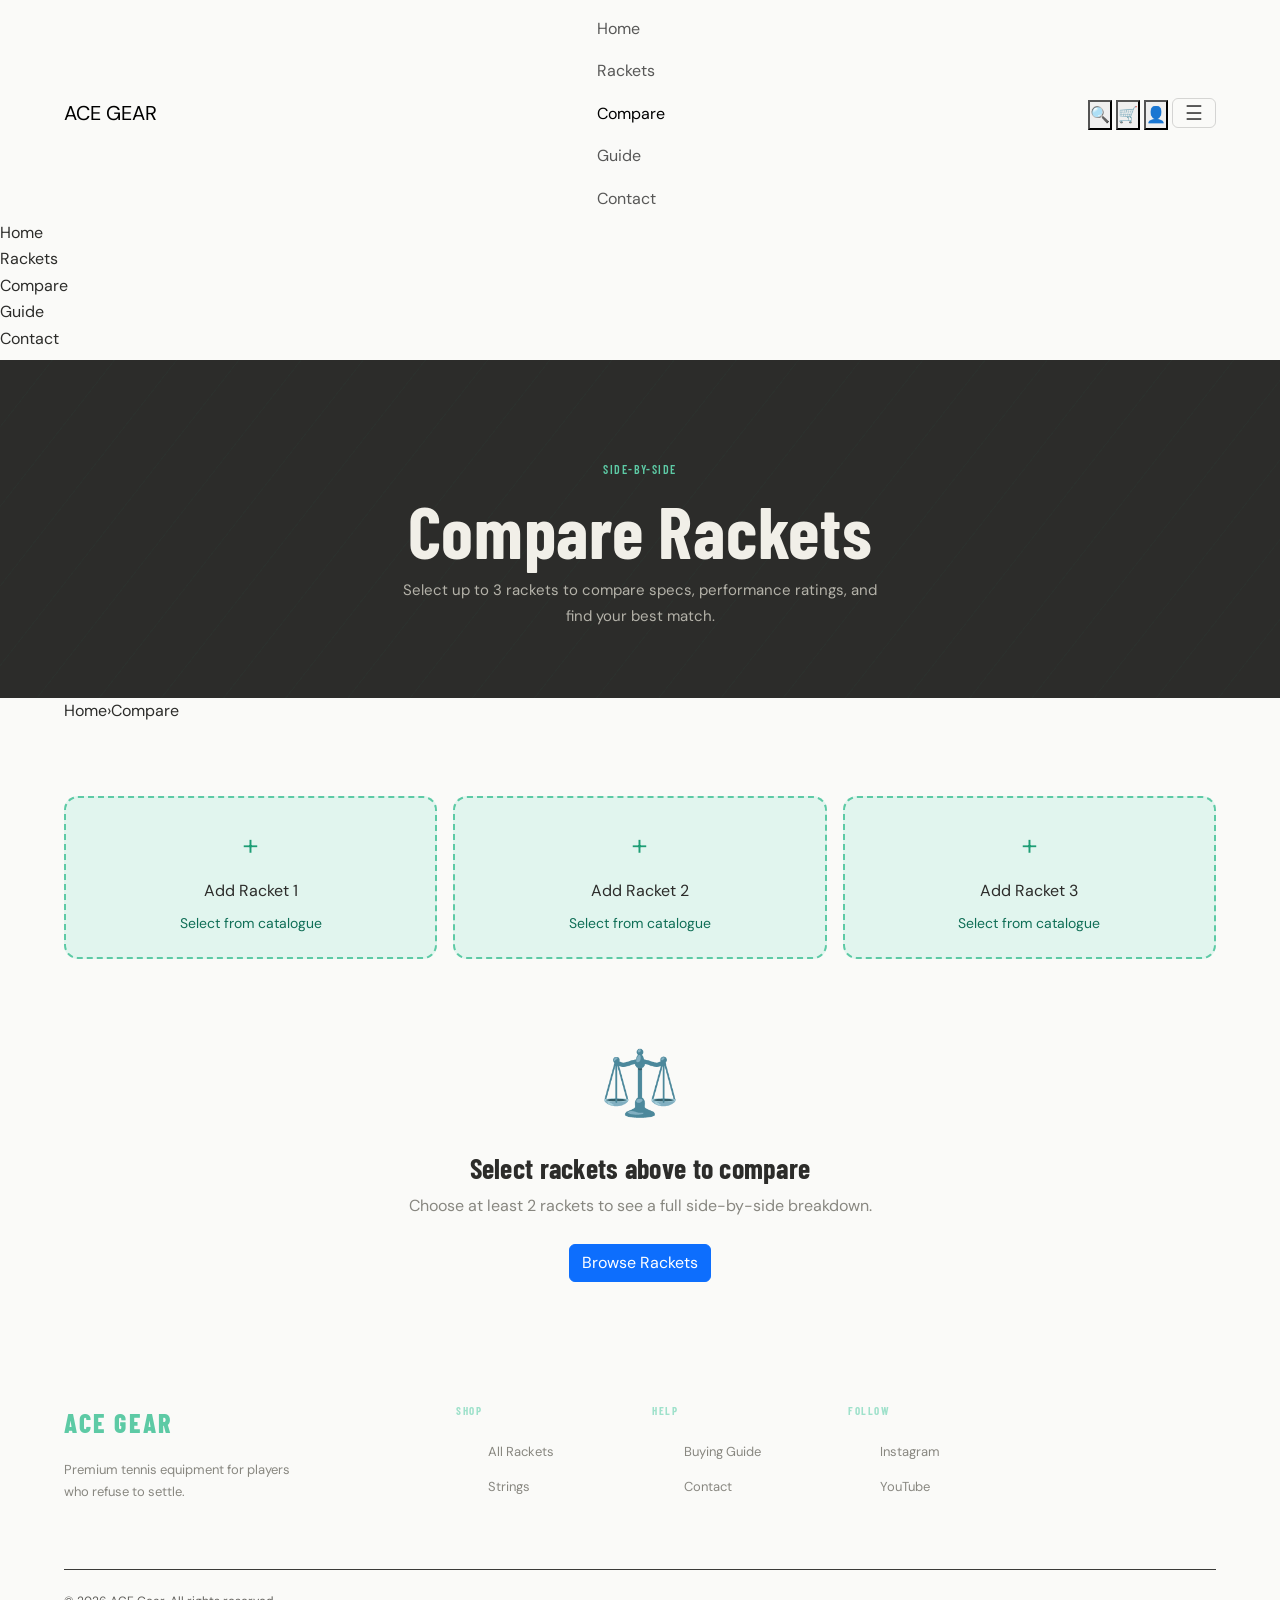
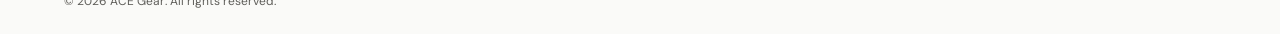
==== compare.html @ 479a513f "Update compare.html" ====
<!DOCTYPE html>
<html lang="en">
<head>
  <meta charset="UTF-8">
  <meta name="viewport" content="width=device-width, initial-scale=1.0">
  <title>Compare Rackets — ACE Gear</title>
  <link rel="stylesheet" href="https://cdn.jsdelivr.net/npm/bootstrap@5.3.3/dist/css/bootstrap.min.css">
  <link rel="stylesheet" href="style.css">
</head>
<body>
  <nav class="navbar">
    <div class="container">
      <a class="navbar-brand" href="index.html">ACE<span> GEAR</span></a>
      <div class="navbar-nav">
        <a class="nav-link" href="index.html">Home</a>
        <a class="nav-link" href="rackets.html">Rackets</a>
        <a class="nav-link active" href="compare.html">Compare</a>
        <a class="nav-link" href="guide.html">Guide</a>
        <a class="nav-link" href="contact.html">Contact</a>
      </div>
      <div class="navbar-actions">
        <button class="nav-icon-btn">&#128269;</button>
        <button class="nav-icon-btn cart-badge">&#128722;</button>
        <button class="nav-icon-btn">&#128100;</button>
        <button class="navbar-toggler">&#9776;</button>
      </div>
    </div>
    <div class="navbar-collapse">
      <a class="nav-link" href="index.html">Home</a>
      <a class="nav-link" href="rackets.html">Rackets</a>
      <a class="nav-link active" href="compare.html">Compare</a>
      <a class="nav-link" href="guide.html">Guide</a>
      <a class="nav-link" href="contact.html">Contact</a>
    </div>
  </nav>

  <section class="page-hero">
    <div class="container text-center">
      <div class="eyebrow" style="color:var(--teal-light);font-family:var(--font-display);font-size:12px;font-weight:600;letter-spacing:0.12em;text-transform:uppercase;margin-bottom:10px;">Side-by-side</div>
      <h1>Compare Rackets</h1>
      <p style="color:var(--silver);margin-top:8px;max-width:500px;margin-left:auto;margin-right:auto;">Select up to 3 rackets to compare specs, performance ratings, and find your best match.</p>
    </div>
  </section>

  <div class="breadcrumb-bar">
    <div class="container"><a href="index.html">Home</a><span>›</span><span style="color:var(--charcoal);">Compare</span></div>
  </div>

  <section class="section-pad">
    <div class="container">

      <!-- SELECT SLOTS -->
      <div class="row g-3 mb-4">
        <div class="col-md-4">
          <div class="compare-slot" id="slot0" onclick="openModal(0)">
            <div class="compare-slot-plus">+</div>
            <div class="compare-slot-text">Add Racket 1</div>
            <small style="color:var(--teal-dark);">Select from catalogue</small>
          </div>
        </div>
        <div class="col-md-4">
          <div class="compare-slot" id="slot1" onclick="openModal(1)">
            <div class="compare-slot-plus">+</div>
            <div class="compare-slot-text">Add Racket 2</div>
            <small style="color:var(--teal-dark);">Select from catalogue</small>
          </div>
        </div>
        <div class="col-md-4">
          <div class="compare-slot" id="slot2" onclick="openModal(2)">
            <div class="compare-slot-plus">+</div>
            <div class="compare-slot-text">Add Racket 3</div>
            <small style="color:var(--teal-dark);">Select from catalogue</small>
          </div>
        </div>
      </div>

      <!-- COMPARE TABLE -->
      <div id="compareSection" style="display:none;">
        <h4 style="font-family:var(--font-display);font-size:20px;color:var(--charcoal);margin-bottom:16px;">Specification Breakdown</h4>
        <div class="table-responsive mb-4">
          <table class="compare-table">
            <thead>
              <tr>
                <th style="text-align:left;width:160px;">Attribute</th>
                <th id="th0">—</th>
                <th id="th1">—</th>
                <th id="th2">—</th>
              </tr>
            </thead>
            <tbody id="compareBody"></tbody>
          </table>
        </div>

        <!-- RECOMMENDATION -->
        <div class="recommend-card" id="recommendCard" style="display:none;">
          <div class="recommend-icon">&#11088;</div>
          <div style="flex:1;">
            <div class="recommend-label">Best match for you</div>
            <div class="recommend-name" id="recName">Elite 500 Series</div>
            <div class="recommend-desc" id="recDesc">Best overall balance of power, control and value based on your selection.</div>
          </div>
          <a href="rackets.html" class="btn btn-primary">Buy Now &#8594;</a>
        </div>
      </div>

      <!-- EMPTY STATE -->
      <div id="emptyState" class="text-center py-5">
        <div style="font-size:64px;margin-bottom:16px;">⚖️</div>
        <h3 style="font-family:var(--font-display);color:var(--charcoal);margin-bottom:8px;">Select rackets above to compare</h3>
        <p style="color:var(--muted);margin-bottom:24px;">Choose at least 2 rackets to see a full side-by-side breakdown.</p>
        <a href="rackets.html" class="btn btn-primary">Browse Rackets</a>
      </div>

    </div>
  </section>

  <!-- MODAL -->
  <div id="compareModal" style="display:none;position:fixed;inset:0;background:rgba(0,0,0,0.6);z-index:2000;align-items:center;justify-content:center;">
    <div style="background:var(--white);border-radius:var(--radius-lg);padding:28px;max-width:480px;width:90%;max-height:80vh;overflow-y:auto;">
      <div class="d-flex align-items-center justify-content-between mb-3">
        <h5 style="font-family:var(--font-display);font-size:18px;color:var(--charcoal);margin:0;">Select a Racket</h5>
        <button id="compareModalClose" style="background:none;border:none;font-size:20px;color:var(--muted);cursor:pointer;">✕</button>
      </div>
      <input type="text" id="compareSearch" class="form-control mb-3" placeholder="Search rackets…" style="border:1px solid var(--light);padding:8px 12px;border-radius:var(--radius-sm);width:100%;font-size:13px;">
      <div class="list-group" id="compareList"></div>
    </div>
  </div>

  <footer class="footer">
    <div class="container">
      <div class="row g-4">
        <div class="col-lg-4 col-md-6"><div class="footer-brand">ACE GEAR</div><p class="footer-desc">Premium tennis equipment for players who refuse to settle.</p></div>
        <div class="col-lg-2 col-md-3 col-6"><div class="footer-heading">Shop</div><ul class="footer-links"><li><a href="rackets.html">All Rackets</a></li><li><a href="#">Strings</a></li></ul></div>
        <div class="col-lg-2 col-md-3 col-6"><div class="footer-heading">Help</div><ul class="footer-links"><li><a href="guide.html">Buying Guide</a></li><li><a href="contact.html">Contact</a></li></ul></div>
        <div class="col-lg-2 col-md-3 col-6"><div class="footer-heading">Follow</div><ul class="footer-links"><li><a href="#">Instagram</a></li><li><a href="#">YouTube</a></li></ul></div>
      </div>
      <div class="footer-bottom"><span>© 2026 ACE Gear. All rights reserved.</span></div>
    </div>
  </footer>

  <script src="https://cdn.jsdelivr.net/npm/bootstrap@5.3.3/dist/js/bootstrap.bundle.min.js"></script>
  <script src="js/main.js"></script>
  <script>
    const RACKETS = [
      { name:'Elite 500 Series', price:'P2290.99', emoji:'🎾', specs:{ Weight:'285g', Pattern:'18×20', 'Head Size':'98 sq in', Material:'HM Graphite', Balance:'Head-light', 'Power (1-10)':'7/10', 'Control (1-10)':'9/10', Price:'P2290.99' }},
      { name:'Pro X Blade', price:'P1490.99', emoji:'🎾', specs:{ Weight:'300g', Pattern:'16×19', 'Head Size':'100 sq in', Material:'Graphite', Balance:'Even', 'Power (1-10)':'8.5/10', 'Control (1-10)':'7.5/10', Price:'P1490.99' }},
      { name:'Speed Blade Pro', price:'P1890.00', emoji:'🎾', specs:{ Weight:'295g', Pattern:'16×19', 'Head Size':'102 sq in', Material:'HM Graphite', Balance:'Even', 'Power (1-10)':'8/10', 'Control (1-10)':'8/10', Price:'P1890.00' }},
      { name:'Ace Club Junior', price:'P890.99', emoji:'🎾', specs:{ Weight:'255g', Pattern:'16×18', 'Head Size':'105 sq in', Material:'Graphite', Balance:'Head-heavy', 'Power (1-10)':'7.5/10', 'Control (1-10)':'6/10', Price:'P890.99' }},
      { name:'Ace Starter', price:'P690.99', emoji:'🎾', specs:{ Weight:'260g', Pattern:'16×18', 'Head Size':'108 sq in', Material:'Graphite', Balance:'Head-heavy', 'Power (1-10)':'6.5/10', 'Control (1-10)':'5.5/10', Price:'P690.99' }},
      { name:'Control Master', price:'P1750.00', emoji:'🎾', specs:{ Weight:'290g', Pattern:'18×19', 'Head Size':'100 sq in', Material:'Graphite', Balance:'Head-light', 'Power (1-10)':'7/10', 'Control (1-10)':'8.5/10', Price:'P1750.00' }},
    ];
    let selected = [null, null, null];
    let activeSlot = null;

    function openModal(i) { activeSlot = i; buildList(''); document.getElementById('compareModal').style.display='flex'; }
    document.getElementById('compareModalClose').onclick = () => document.getElementById('compareModal').style.display='none';
    document.getElementById('compareModal').onclick = e => { if(e.target===document.getElementById('compareModal')) document.getElementById('compareModal').style.display='none'; };
    document.getElementById('compareSearch').oninput = e => buildList(e.target.value);

    function buildList(q) {
      const list = document.getElementById('compareList');
      list.innerHTML = '';
      RACKETS.filter(r=>r.name.toLowerCase().includes(q.toLowerCase())).forEach(r => {
        const btn = document.createElement('button');
        btn.className = 'list-group-item list-group-item-action d-flex align-items-center gap-3';
        btn.style.cssText='font-size:13px;padding:10px 14px;border:none;border-bottom:1px solid var(--light);';
        btn.innerHTML=`<span style="font-size:20px;">${r.emoji}</span><span style="flex:1;">${r.name}</span><span style="color:var(--teal);font-weight:500;">${r.price}</span>`;
        btn.onclick = () => { selected[activeSlot]=r; renderSlots(); renderTable(); document.getElementById('compareModal').style.display='none'; };
        list.appendChild(btn);
      });
    }

    function renderSlots() {
      [0,1,2].forEach(i => {
        const slot = document.getElementById('slot'+i);
        const r = selected[i];
        if(r) {
          slot.style.cssText='border:2px solid var(--teal);background:var(--white);border-radius:var(--radius-lg);padding:16px;cursor:default;display:flex;';
          slot.innerHTML=`<div class="d-flex align-items-center gap-3 w-100"><span style="font-size:28px;">${r.emoji}</span><div style="flex:1;"><div style="font-size:13px;font-weight:500;color:var(--charcoal);">${r.name}</div><div style="font-size:15px;color:var(--teal);font-weight:500;">${r.price}</div></div><button onclick="clearSlot(${i},event)" style="background:none;border:1px solid var(--red);color:var(--red);padding:3px 10px;border-radius:4px;font-size:11px;cursor:pointer;">Remove</button></div>`;
          slot.onclick = null;
        } else {
          slot.className='compare-slot';
          slot.style.cssText='';
          slot.innerHTML=`<div class="compare-slot-plus">+</div><div class="compare-slot-text">Add Racket ${i+1}</div><small style="color:var(--teal-dark);">Select from catalogue</small>`;
          slot.onclick = () => openModal(i);
        }
      });
    }

    function clearSlot(i, e) {
      e.stopPropagation(); selected[i]=null; renderSlots(); renderTable();
    }

    function renderTable() {
      const filled = selected.filter(Boolean);
      const section = document.getElementById('compareSection');
      const empty = document.getElementById('emptyState');
      const rec = document.getElementById('recommendCard');
      if(filled.length < 2) { section.style.display='none'; empty.style.display='block'; return; }
      section.style.display='block'; empty.style.display='none';
      const attrs = ['Weight','Pattern','Head Size','Material','Balance','Power (1-10)','Control (1-10)','Price'];
      [0,1,2].forEach(i => {
        document.getElementById('th'+i).textContent = selected[i]?selected[i].name:'—';
      });
      const tbody = document.getElementById('compareBody');
      tbody.innerHTML='';
      attrs.forEach(attr => {
        const tr = document.createElement('tr');
        let cells=`<td>${attr}</td>`;
        selected.forEach(r => { cells+=`<td>${r?r.specs[attr]:'—'}</td>`; });
        tr.innerHTML=cells; tbody.appendChild(tr);
      });
      rec.style.display='flex';
      document.getElementById('recName').textContent = filled[0].name;
    }
  </script>
</body>
</html>
---- style.css ----
/* ============================================================
   ACE GEAR TENNIS — Main Stylesheet
   HTML5 + Bootstrap 5.3 + Custom CSS3
   Fonts: Barlow Condensed (display) + DM Sans (body)
   ============================================================ */
@import url('https://fonts.googleapis.com/css2?family=Barlow+Condensed:wght@400;500;600;700;800&family=DM+Sans:ital,wght@0,300;0,400;0,500;1,400&display=swap');

:root {
  --black:#0F0F0E;--charcoal:#2C2C2A;--charcoal-2:#3A3A38;--charcoal-3:#444441;
  --mid:#5F5E5A;--muted:#888780;--silver:#B4B2A9;--light:#D3D1C7;--cream:#F1EFE8;--white:#FAFAF8;
  --teal:#1D9E75;--teal-dark:#0F6E56;--teal-xdark:#085041;--teal-light:#5DCAA5;
  --teal-pale:#9FE1CB;--teal-bg:#E1F5EE;
  --amber:#EF9F27;--red:#E24B4A;
  --font-display:'Barlow Condensed',sans-serif;--font-body:'DM Sans',sans-serif;
  --radius-sm:5px;--radius-md:10px;--radius-lg:14px;
  --shadow-sm:0 2px 8px rgba(0,0,0,.09);--shadow-md:0 6px 20px rgba(0,0,0,.11);--shadow-lg:0 12px 40px rgba(0,0,0,.15);
  --transition:.22s ease;
}
*,*::before,*::after{box-sizing:border-box;margin:0;padding:0}
html{scroll-behavior:smooth}
body{font-family:var(--font-body);background:var(--white);color:var(--charcoal);line-height:1.65;-webkit-font-smoothing:antialiased}
a{text-decoration:none;color:inherit;transition:var(--transition)}
ul{list-style:none}
img{max-width:100%;display:block;height:auto}
button,input,select,textarea{font-family:var(--font-body)}
button{cursor:pointer}
::selection{background:var(--teal);color:var(--white)}
h1,h2,h3,h4,h5,h6{font-family:var(--font-display);font-weight:700;line-height:1.12;letter-spacing:.01em;color:var(--charcoal)}
h1{font-size:clamp(40px,6vw,72px)}h2{font-size:clamp(28px,4vw,42px)}h3{font-size:clamp(20px,2.5vw,28px)}h4{font-size:20px}
p{line-height:1.72}
.container{max-width:1200px;margin:0 auto;padding:0 24px}
.container-sm{max-width:900px;margin:0 auto;padding:0 24px}
.section-pad{padding:72px 0}.section-sm{padding:44px 0}
.eyebrow{font-family:var(--font-display);font-size:11px;font-weight:700;letter-spacing:.14em;text-transform:uppercase;color:var(--teal);display:block;margin-bottom:10px}

/* Buttons */
.btn-ace{display:inline-flex;align-items:center;justify-content:center;gap:7px;font-family:var(--font-display);font-weight:700;font-size:13px;letter-spacing:.06em;text-transform:uppercase;padding:11px 24px;border-radius:var(--radius-sm);border:2px solid transparent;cursor:pointer;transition:var(--transition);white-space:nowrap}
.btn-primary-ace{background:var(--teal);color:var(--white);border-color:var(--teal)}
.btn-primary-ace:hover{background:var(--teal-dark);border-color:var(--teal-dark);color:var(--white);transform:translateY(-2px);box-shadow:var(--shadow-md)}
.btn-outline-ace{background:transparent;color:var(--teal);border-color:var(--teal)}
.btn-outline-ace:hover{background:var(--teal);color:var(--white)}
.btn-dark-ace{background:var(--charcoal);color:var(--cream);border-color:var(--charcoal)}
.btn-dark-ace:hover{background:var(--black);color:var(--cream);transform:translateY(-1px)}
.btn-ghost-ace{background:transparent;color:var(--cream);border-color:rgba(255,255,255,.3)}
.btn-ghost-ace:hover{background:rgba(255,255,255,.1);color:var(--cream)}
.btn-red-ace{background:transparent;color:var(--red);border-color:var(--red)}
.btn-red-ace:hover{background:var(--red);color:var(--white)}
.btn-sm-ace{padding:7px 15px;font-size:11px}.btn-lg-ace{padding:14px 32px;font-size:15px}.btn-block{width:100%}

/* Badges */
.badge-ace{display:inline-block;font-family:var(--font-display);font-size:10px;font-weight:700;letter-spacing:.06em;text-transform:uppercase;padding:3px 10px;border-radius:20px}
.badge-teal{background:var(--teal-bg);color:var(--teal-xdark)}.badge-dark{background:var(--charcoal);color:var(--teal-pale)}
.badge-amber{background:#FAEEDA;color:#633806}.badge-blue{background:#E6F1FB;color:#0C447C}.badge-red{background:#FCEBEB;color:#791F1F}

.stars{color:var(--amber);font-size:13px;letter-spacing:1.5px}
.spec-pill{display:inline-block;background:var(--teal-bg);color:var(--teal-xdark);font-size:10px;font-weight:600;padding:3px 9px;border-radius:20px;margin:2px 1px;font-family:var(--font-display);letter-spacing:.04em}
.sec-head{margin-bottom:48px}.sec-head h2{margin-bottom:12px}.sec-head p{color:var(--muted);font-size:15px;max-width:520px}
.sec-head.center{text-align:center}.sec-head.center p{margin:0 auto}

/* Navbar */
.ace-navbar{position:fixed;top:0;left:0;right:0;z-index:1050;background:var(--charcoal);height:70px;display:flex;align-items:center;box-shadow:0 2px 20px rgba(0,0,0,.3);transition:background .35s ease,box-shadow .35s ease}
.ace-navbar.scrolled{background:rgba(26,26,24,.96);backdrop-filter:blur(14px);-webkit-backdrop-filter:blur(14px);box-shadow:0 2px 30px rgba(0,0,0,.4)}
.ace-navbar .container{display:flex;align-items:center;width:100%;gap:0}
.nav-brand{font-family:var(--font-display);font-size:24px;font-weight:800;color:var(--teal-light);letter-spacing:.12em;flex-shrink:0;margin-right:36px}
.nav-brand span{color:var(--cream)}
.nav-main{display:flex;align-items:center;gap:2px;flex:1}
.nav-item-link{font-family:var(--font-display);font-size:12px;font-weight:600;letter-spacing:.08em;text-transform:uppercase;color:var(--silver);padding:9px 14px;border-radius:var(--radius-sm);transition:var(--transition);position:relative}
.nav-item-link:hover{color:var(--teal-light)}
.nav-item-link.active{color:var(--teal-light)}
.nav-item-link.active::after{content:'';position:absolute;bottom:-2px;left:14px;right:14px;height:2px;background:var(--teal);border-radius:2px}
.nav-actions{display:flex;align-items:center;gap:8px;margin-left:auto}
.nav-icon{width:38px;height:38px;border-radius:50%;border:1px solid var(--charcoal-3);background:transparent;color:var(--silver);display:flex;align-items:center;justify-content:center;font-size:17px;transition:var(--transition);position:relative}
.nav-icon:hover{border-color:var(--teal);color:var(--teal-light);background:rgba(29,158,117,.1)}
.nav-icon .cart-dot{position:absolute;top:-3px;right:-3px;background:var(--teal);color:var(--white);font-size:9px;font-weight:700;width:17px;height:17px;border-radius:50%;display:flex;align-items:center;justify-content:center;font-family:var(--font-display)}
.nav-toggler{display:none;background:none;border:1px solid var(--charcoal-3);color:var(--silver);padding:7px 11px;border-radius:var(--radius-sm);font-size:18px;line-height:1}
.nav-mobile{display:none;position:fixed;top:70px;left:0;right:0;background:rgba(26,26,24,.98);backdrop-filter:blur(16px);padding:16px 20px;z-index:1049;flex-direction:column;gap:4px;border-top:1px solid var(--charcoal-2)}
.nav-mobile.open{display:flex}
.nav-mobile .nav-item-link{font-size:14px;padding:11px 10px}

/* Hero */
.hero-section{background:var(--charcoal);min-height:580px;padding:110px 0 68px;position:relative;overflow:hidden;display:flex;align-items:center}
.hero-section::before{content:'';position:absolute;inset:0;z-index:0;background:repeating-linear-gradient(-52deg,transparent 0,transparent 48px,rgba(29,158,117,.035) 48px,rgba(29,158,117,.035) 49px)}
.hero-section::after{content:'';position:absolute;right:0;top:0;bottom:0;width:44%;z-index:0;background:linear-gradient(140deg,var(--teal) 0%,var(--teal-xdark) 100%);clip-path:polygon(14% 0,100% 0,100% 100%,0 100%);opacity:.12}
.hero-content{position:relative;z-index:1}
.hero-eyebrow{font-family:var(--font-display);font-size:12px;font-weight:700;letter-spacing:.16em;text-transform:uppercase;color:var(--teal-light);margin-bottom:16px;display:flex;align-items:center;gap:10px}
.hero-eyebrow::before{content:'';width:28px;height:2px;background:var(--teal);flex-shrink:0}
.hero-section h1{color:var(--cream);margin-bottom:18px}
.hero-section h1 em{color:var(--teal-light);font-style:normal}
.hero-sub{font-size:16px;color:var(--silver);max-width:500px;margin-bottom:36px;line-height:1.72}
.hero-cta-row{display:flex;gap:14px;flex-wrap:wrap;margin-bottom:44px}
.hero-stats{display:flex;gap:36px;padding-top:32px;border-top:1px solid var(--charcoal-2);flex-wrap:wrap}
.hero-stat-val{font-family:var(--font-display);font-size:32px;font-weight:800;color:var(--teal-light);line-height:1}
.hero-stat-lbl{font-size:12px;color:var(--muted);margin-top:2px}

/* Product Cards */
.product-card{background:var(--white);border:1px solid rgba(0,0,0,.07);border-radius:var(--radius-lg);overflow:hidden;transition:.4s ease;height:100%;display:flex;flex-direction:column;position:relative}
.product-card:hover{box-shadow:var(--shadow-lg);transform:translateY(-5px)}
.product-card.featured{border:2px solid var(--teal)}
.pc-badge-wrap{position:absolute;top:12px;left:12px;z-index:2}
.pc-img{background:linear-gradient(135deg,var(--teal-bg) 0%,#c6ead8 100%);height:185px;display:flex;align-items:center;justify-content:center;font-size:64px;position:relative;overflow:hidden}
.pc-img-featured{background:linear-gradient(140deg,var(--teal) 0%,var(--teal-xdark) 100%)}
.pc-body{padding:18px;flex:1;display:flex;flex-direction:column}
.pc-name{font-family:var(--font-display);font-size:18px;font-weight:700;color:var(--charcoal);margin-bottom:3px}
.pc-price{font-size:22px;font-weight:500;color:var(--teal);margin-bottom:8px}
.pc-price .was{font-size:13px;color:var(--muted);text-decoration:line-through;margin-left:5px}
.pc-specs{margin:6px 0 14px}
.pc-actions{display:flex;gap:8px;margin-top:auto}
.pc-actions .btn-ace{flex:1;font-size:11px;padding:8px 10px}

/* Why Section */
.why-section{background:var(--cream)}
.feat-icon{width:54px;height:54px;border-radius:var(--radius-md);background:var(--teal-bg);color:var(--teal);display:flex;align-items:center;justify-content:center;font-size:24px;margin-bottom:18px;transition:var(--transition)}
.feat-card:hover .feat-icon{background:var(--teal);color:var(--white)}
.feat-card h4{font-size:19px;margin-bottom:10px}.feat-card p{font-size:14px;color:var(--muted);line-height:1.75}

/* Testimonials */
.testi-section{background:var(--charcoal)}
.testi-card{background:var(--charcoal-2);border-radius:var(--radius-lg);padding:28px 26px;border:1px solid var(--charcoal-3);height:100%}
.testi-quote{font-size:15px;color:var(--silver);line-height:1.78;margin-bottom:22px;font-style:italic}
.testi-author{display:flex;align-items:center;gap:12px}
.testi-avatar{width:44px;height:44px;border-radius:50%;background:var(--teal);color:var(--white);display:flex;align-items:center;justify-content:center;font-family:var(--font-display);font-weight:700;font-size:15px;flex-shrink:0}
.testi-name{font-weight:500;color:var(--cream);font-size:14px}.testi-title{font-size:12px;color:var(--muted)}

/* CTA Banner */
.cta-banner{background:var(--teal);padding:56px 0}
.cta-banner h2{color:var(--white);margin-bottom:10px}.cta-banner p{color:rgba(255,255,255,.82);font-size:16px;margin-bottom:28px}

/* Page Hero */
.page-hero{background:var(--charcoal);padding:100px 0 52px;position:relative;overflow:hidden}
.page-hero::before{content:'';position:absolute;inset:0;background:repeating-linear-gradient(-52deg,transparent 0,transparent 48px,rgba(29,158,117,.03) 48px,rgba(29,158,117,.03) 49px)}
.page-hero .container{position:relative;z-index:1}
.page-hero h1{color:var(--cream);margin-bottom:8px}.page-hero p{color:var(--silver);font-size:15px;max-width:560px}

/* Breadcrumb */
.ace-breadcrumb{background:var(--cream);padding:10px 0;font-size:12px;color:var(--muted)}
.ace-breadcrumb a{color:var(--teal)}.ace-breadcrumb a:hover{color:var(--teal-dark)}.ace-breadcrumb .sep{margin:0 7px;color:var(--light)}

/* Filter Panel */
.filter-panel{background:var(--cream);border-radius:var(--radius-lg);padding:22px;position:sticky;top:88px}
.filter-panel-title{font-family:var(--font-display);font-size:16px;font-weight:700;color:var(--charcoal);margin-bottom:20px;padding-bottom:12px;border-bottom:1px solid var(--light)}
.filter-group{margin-bottom:22px}
.filter-group-label{font-size:10px;font-weight:700;letter-spacing:.1em;text-transform:uppercase;color:var(--muted);margin-bottom:10px;display:block}
.filter-opt{display:flex;align-items:center;gap:9px;margin-bottom:8px;font-size:13px;color:var(--charcoal-3);cursor:pointer;padding:3px 0}
.filter-opt input[type=checkbox]{accent-color:var(--teal);width:15px;height:15px}
.filter-opt:hover{color:var(--teal)}
.price-range-wrap input[type=range]{width:100%;accent-color:var(--teal);height:4px;border-radius:2px}
.price-range-labels{display:flex;justify-content:space-between;font-size:11px;color:var(--muted);margin-top:5px}
.sort-bar{display:flex;align-items:center;justify-content:space-between;padding:12px 0;margin-bottom:22px;border-bottom:1px solid var(--light)}
.sort-bar-count{font-size:13px;color:var(--muted)}.sort-bar-count strong{color:var(--charcoal);font-weight:500}
.sort-select{font-size:13px;padding:7px 12px;border:1px solid var(--light);border-radius:var(--radius-sm);background:var(--white);color:var(--charcoal);cursor:pointer}
.sort-select:focus{outline:none;border-color:var(--teal)}

/* Product Detail Panel */
.product-detail-panel{background:var(--charcoal);border-radius:var(--radius-lg);padding:26px}
.pdp-name{font-family:var(--font-display);font-size:24px;font-weight:700;color:var(--cream);margin-bottom:4px}
.pdp-price{font-size:32px;font-weight:500;color:var(--teal-light);margin-bottom:16px}
.pdp-spec-grid{display:grid;grid-template-columns:repeat(3,1fr);gap:8px;margin-bottom:18px}
.pdp-spec{background:var(--charcoal-2);border-radius:var(--radius-sm);padding:9px 11px}
.pdp-spec-lbl{font-size:9px;color:var(--teal-pale);text-transform:uppercase;letter-spacing:.08em;margin-bottom:3px}
.pdp-spec-val{font-size:15px;font-weight:500;color:var(--cream)}
.pdp-actions{display:flex;gap:10px}

/* Compare */
.compare-slot{border:2px dashed var(--teal-light);border-radius:var(--radius-lg);min-height:110px;padding:22px;display:flex;flex-direction:column;align-items:center;justify-content:center;gap:8px;background:var(--teal-bg);cursor:pointer;transition:var(--transition)}
.compare-slot:hover{background:#c2e8d8}
.compare-slot.filled{background:var(--white);border-style:solid;cursor:default;align-items:stretch}
.compare-slot-plus{font-size:30px;color:var(--teal);font-weight:300}
.compare-slot-label{font-size:13px;font-weight:500;color:var(--teal-dark)}.compare-slot-hint{font-size:11px;color:var(--teal)}
.compare-table{width:100%;border-collapse:collapse}
.compare-table th{background:var(--charcoal);color:var(--teal-pale);font-family:var(--font-display);font-weight:700;font-size:13px;padding:13px 16px;text-align:center;letter-spacing:.04em}
.compare-table th:first-child{text-align:left}
.compare-table td{padding:12px 16px;border-bottom:1px solid var(--light);text-align:center;color:var(--charcoal-3);font-size:13px}
.compare-table td:first-child{text-align:left;font-size:11px;color:var(--muted);font-weight:600;text-transform:uppercase;letter-spacing:.06em}
.compare-table tr:nth-child(even) td{background:var(--cream)}
.compare-winner{color:var(--teal-dark);font-weight:700}
.recommend-box{background:var(--teal-bg);border:2px solid var(--teal);border-radius:var(--radius-lg);padding:22px 26px;display:flex;align-items:center;gap:18px}
.recommend-icon{width:52px;height:52px;border-radius:50%;background:var(--teal);color:var(--white);display:flex;align-items:center;justify-content:center;font-size:24px;flex-shrink:0}
.recommend-lbl{font-size:11px;color:var(--teal-dark);font-weight:700;letter-spacing:.08em;text-transform:uppercase;margin-bottom:3px}
.recommend-name{font-family:var(--font-display);font-size:22px;font-weight:700;color:var(--teal-xdark);margin-bottom:3px}
.recommend-desc{font-size:13px;color:var(--teal-dark)}
.compare-modal-overlay{display:none;position:fixed;inset:0;z-index:2000;background:rgba(0,0,0,.55);backdrop-filter:blur(4px);align-items:center;justify-content:center}
.compare-modal-overlay.open{display:flex}
.compare-modal-box{background:var(--white);border-radius:var(--radius-lg);padding:28px;width:94%;max-width:480px;max-height:85vh;overflow-y:auto;box-shadow:var(--shadow-lg)}
.cmodal-head{display:flex;align-items:center;justify-content:space-between;margin-bottom:18px}
.cmodal-title{font-family:var(--font-display);font-size:20px;font-weight:700}
.cmodal-close{background:none;border:none;font-size:22px;color:var(--muted);cursor:pointer}
.cmodal-search{width:100%;padding:10px 14px;border:1px solid var(--light);border-radius:var(--radius-sm);font-size:14px;margin-bottom:14px}
.cmodal-search:focus{outline:none;border-color:var(--teal)}
.cmodal-list{display:flex;flex-direction:column;gap:4px}
.cmodal-item{display:flex;align-items:center;gap:12px;padding:11px 14px;border-radius:var(--radius-sm);border:1px solid var(--light);cursor:pointer;transition:var(--transition)}
.cmodal-item:hover{background:var(--teal-bg);border-color:var(--teal)}
.cmodal-item-name{font-size:13px;font-weight:500;color:var(--charcoal)}.cmodal-item-price{font-size:12px;color:var(--teal);margin-left:auto}

/* Guide */
.guide-toc{background:var(--cream);border-radius:var(--radius-lg);padding:22px;position:sticky;top:88px}
.guide-toc-title{font-size:11px;font-weight:700;letter-spacing:.1em;text-transform:uppercase;color:var(--muted);margin-bottom:14px}
.toc-link{display:block;font-size:13px;color:var(--muted);padding:8px 12px;border-radius:3px;border-left:3px solid transparent;transition:var(--transition);margin-bottom:3px}
.toc-link:hover,.toc-link.active{color:var(--teal);background:var(--teal-bg);border-left-color:var(--teal)}
.guide-cta-aside{background:var(--charcoal);border-radius:var(--radius-lg);padding:22px;text-align:center;margin-top:22px}
.guide-cta-aside p{font-size:13px;color:var(--silver);margin-bottom:14px}
.guide-section-card{background:var(--white);border:1px solid rgba(0,0,0,.07);border-radius:var(--radius-lg);padding:32px;margin-bottom:22px}
.guide-section-title{font-size:24px;color:var(--charcoal);padding-left:16px;border-left:4px solid var(--teal);margin-bottom:18px}
.guide-body{font-size:14px;color:var(--charcoal-3);line-height:1.82}
.tip-box{background:var(--teal-bg);border-left:4px solid var(--teal);border-radius:0 var(--radius-sm) var(--radius-sm) 0;padding:13px 18px;margin-top:16px;font-size:13px;color:var(--teal-xdark);line-height:1.6}
.level-grid{display:grid;grid-template-columns:repeat(3,1fr);gap:12px;margin:18px 0}
.level-card{border-radius:var(--radius-md);padding:16px}
.level-card h5{font-size:14px;margin-bottom:5px}.level-card p{font-size:12px;line-height:1.5}
.lc-beg{background:var(--teal-bg)}.lc-beg h5{color:var(--teal-xdark)}.lc-beg p{color:var(--teal-dark)}
.lc-mid{background:var(--charcoal)}.lc-mid h5{color:var(--teal-pale)}.lc-mid p{color:var(--silver)}
.lc-pro{background:var(--black)}.lc-pro h5{color:var(--teal-light)}.lc-pro p{color:var(--muted)}

/* Contact */
.form-label-ace{display:block;font-size:11px;font-weight:700;color:var(--charcoal-3);margin-bottom:5px;letter-spacing:.06em;text-transform:uppercase}
.form-control-ace{width:100%;padding:11px 15px;border:1px solid var(--light);border-radius:var(--radius-sm);font-size:14px;color:var(--charcoal);background:var(--white);transition:border-color .2s,box-shadow .2s;font-family:var(--font-body)}
.form-control-ace:focus{outline:none;border-color:var(--teal);box-shadow:0 0 0 3px rgba(29,158,117,.14)}
.form-control-ace.is-error{border-color:var(--red)}
.form-group-ace{margin-bottom:18px}
.form-err{font-size:11px;color:var(--red);margin-top:4px;display:none}
.form-err.show{display:block}
textarea.form-control-ace{resize:vertical;min-height:128px}
.contact-info-item{display:flex;align-items:center;gap:14px;padding:13px 0;border-bottom:1px solid var(--light);font-size:13px;color:var(--charcoal-3)}
.contact-info-item:last-child{border-bottom:none}
.ci-icon{width:36px;height:36px;border-radius:50%;background:var(--teal-bg);color:var(--teal);display:flex;align-items:center;justify-content:center;font-size:16px;flex-shrink:0}
.hours-row{display:flex;justify-content:space-between;align-items:center;font-size:13px;padding:7px 0;border-bottom:1px solid var(--light)}
.hours-row:last-child{border:none}
.hours-day{color:var(--muted)}.hours-time{font-weight:500;color:var(--charcoal-3)}
.thankyou-panel{display:none;text-align:center;padding:52px 28px}
.ty-circle{width:68px;height:68px;border-radius:50%;background:var(--teal);color:var(--white);display:flex;align-items:center;justify-content:center;font-size:30px;margin:0 auto 22px;animation:popIn .5s cubic-bezier(.175,.885,.32,1.275)}
@keyframes popIn{from{transform:scale(0);opacity:0}to{transform:scale(1);opacity:1}}
.ty-title{font-size:32px;margin-bottom:10px}.ty-text{font-size:15px;color:var(--muted);margin-bottom:26px}

/* Footer */
.ace-footer{background:var(--black);padding:64px 0 0}
.footer-brand{font-family:var(--font-display);font-size:26px;font-weight:800;color:var(--teal-light);letter-spacing:.1em;margin-bottom:14px}
.footer-desc{font-size:13px;color:var(--muted);line-height:1.72;max-width:230px}
.footer-heading{font-family:var(--font-display);font-size:11px;font-weight:700;letter-spacing:.14em;text-transform:uppercase;color:var(--teal-pale);margin-bottom:18px}
.footer-links li{margin-bottom:9px}.footer-links a{font-size:13px;color:var(--muted)}.footer-links a:hover{color:var(--teal-light)}
.footer-social{display:flex;gap:10px;margin-top:8px}
.footer-soc-btn{width:36px;height:36px;border-radius:50%;border:1px solid var(--charcoal-2);background:transparent;color:var(--muted);font-size:14px;display:flex;align-items:center;justify-content:center;transition:var(--transition)}
.footer-soc-btn:hover{border-color:var(--teal);color:var(--teal-light);background:rgba(29,158,117,.1)}
.footer-bottom{border-top:1px solid var(--charcoal-2);padding:22px 0;margin-top:50px;display:flex;align-items:center;justify-content:space-between;font-size:12px;color:var(--mid);flex-wrap:wrap;gap:10px}
.footer-bottom a{color:var(--mid)}.footer-bottom a:hover{color:var(--teal-light)}

/* Animations */
.fade-up{opacity:0;transform:translateY(26px);transition:opacity .6s ease,transform .6s ease}
.fade-up.visible{opacity:1;transform:translateY(0)}
.fade-up:nth-child(2){transition-delay:.08s}.fade-up:nth-child(3){transition-delay:.16s}.fade-up:nth-child(4){transition-delay:.24s}

/* Responsive */
@media(max-width:991px){.nav-main{display:none}.nav-toggler{display:flex;align-items:center}.hero-section{padding-top:100px}.level-grid{grid-template-columns:1fr}.pdp-spec-grid{grid-template-columns:repeat(2,1fr)}}
@media(max-width:767px){.hero-cta-row{flex-direction:column}.hero-cta-row .btn-ace{justify-content:center}.filter-panel{position:static}.recommend-box{flex-direction:column;text-align:center}.guide-toc{position:static}}
@media(max-width:575px){.compare-table th,.compare-table td{padding:9px 10px;font-size:11px}.pdp-actions{flex-direction:column}.footer-bottom{flex-direction:column;align-items:flex-start}}
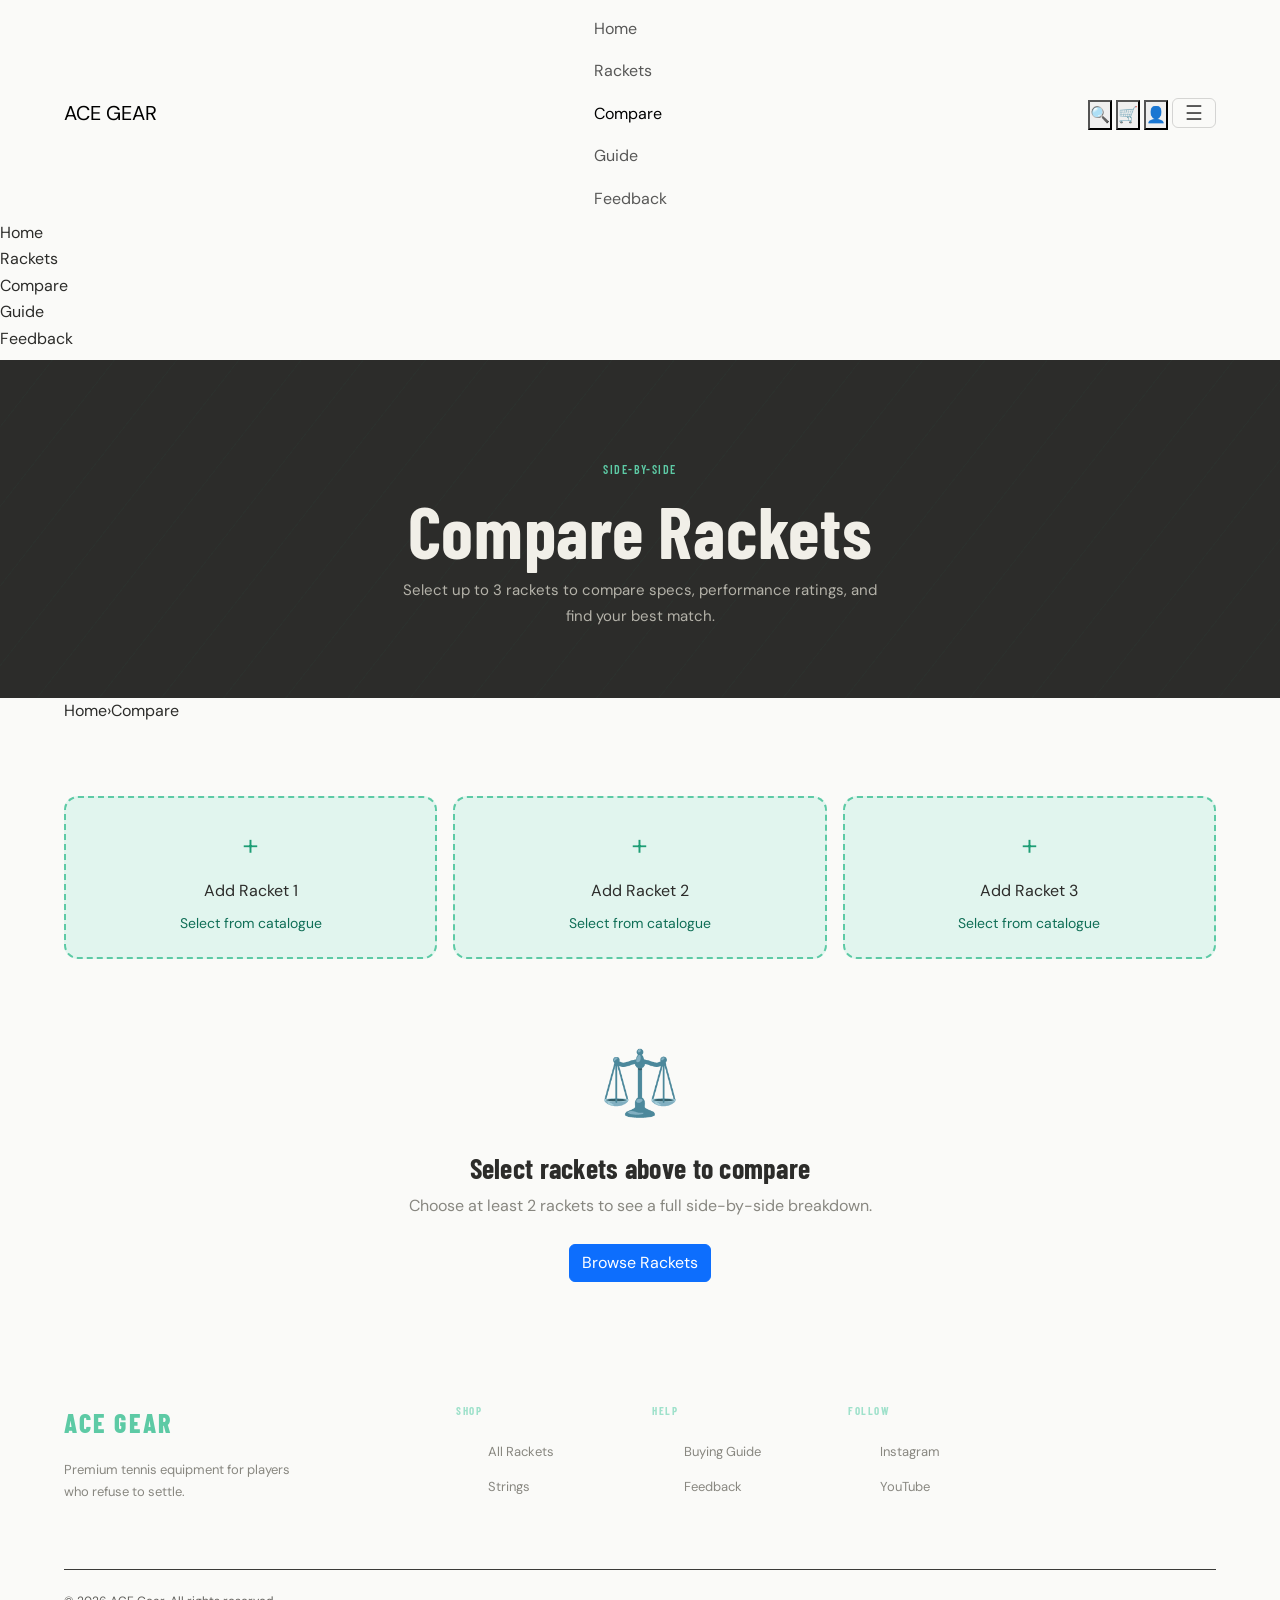
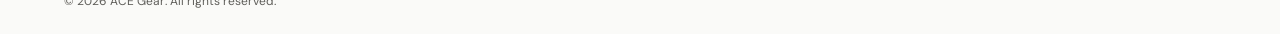
==== commit 1de8862e: "Update compare.html" ====
--- a/compare.html
+++ b/compare.html
@@ -16,7 +16,7 @@
         <a class="nav-link" href="rackets.html">Rackets</a>
         <a class="nav-link active" href="compare.html">Compare</a>
         <a class="nav-link" href="guide.html">Guide</a>
-        <a class="nav-link" href="contact.html">Contact</a>
+        <a class="nav-link" href="feedback.html">Feedback</a>
       </div>
       <div class="navbar-actions">
         <button class="nav-icon-btn">&#128269;</button>
@@ -30,7 +30,7 @@
       <a class="nav-link" href="rackets.html">Rackets</a>
       <a class="nav-link active" href="compare.html">Compare</a>
       <a class="nav-link" href="guide.html">Guide</a>
-      <a class="nav-link" href="contact.html">Contact</a>
+      <a class="nav-link" href="feedback.html">Feedback</a>
     </div>
   </nav>
 
@@ -131,7 +131,7 @@
       <div class="row g-4">
         <div class="col-lg-4 col-md-6"><div class="footer-brand">ACE GEAR</div><p class="footer-desc">Premium tennis equipment for players who refuse to settle.</p></div>
         <div class="col-lg-2 col-md-3 col-6"><div class="footer-heading">Shop</div><ul class="footer-links"><li><a href="rackets.html">All Rackets</a></li><li><a href="#">Strings</a></li></ul></div>
-        <div class="col-lg-2 col-md-3 col-6"><div class="footer-heading">Help</div><ul class="footer-links"><li><a href="guide.html">Buying Guide</a></li><li><a href="contact.html">Contact</a></li></ul></div>
+        <div class="col-lg-2 col-md-3 col-6"><div class="footer-heading">Help</div><ul class="footer-links"><li><a href="guide.html">Buying Guide</a></li><li><a href="feedback.html">Feedback</a></li></ul></div>
         <div class="col-lg-2 col-md-3 col-6"><div class="footer-heading">Follow</div><ul class="footer-links"><li><a href="#">Instagram</a></li><li><a href="#">YouTube</a></li></ul></div>
       </div>
       <div class="footer-bottom"><span>© 2026 ACE Gear. All rights reserved.</span></div>
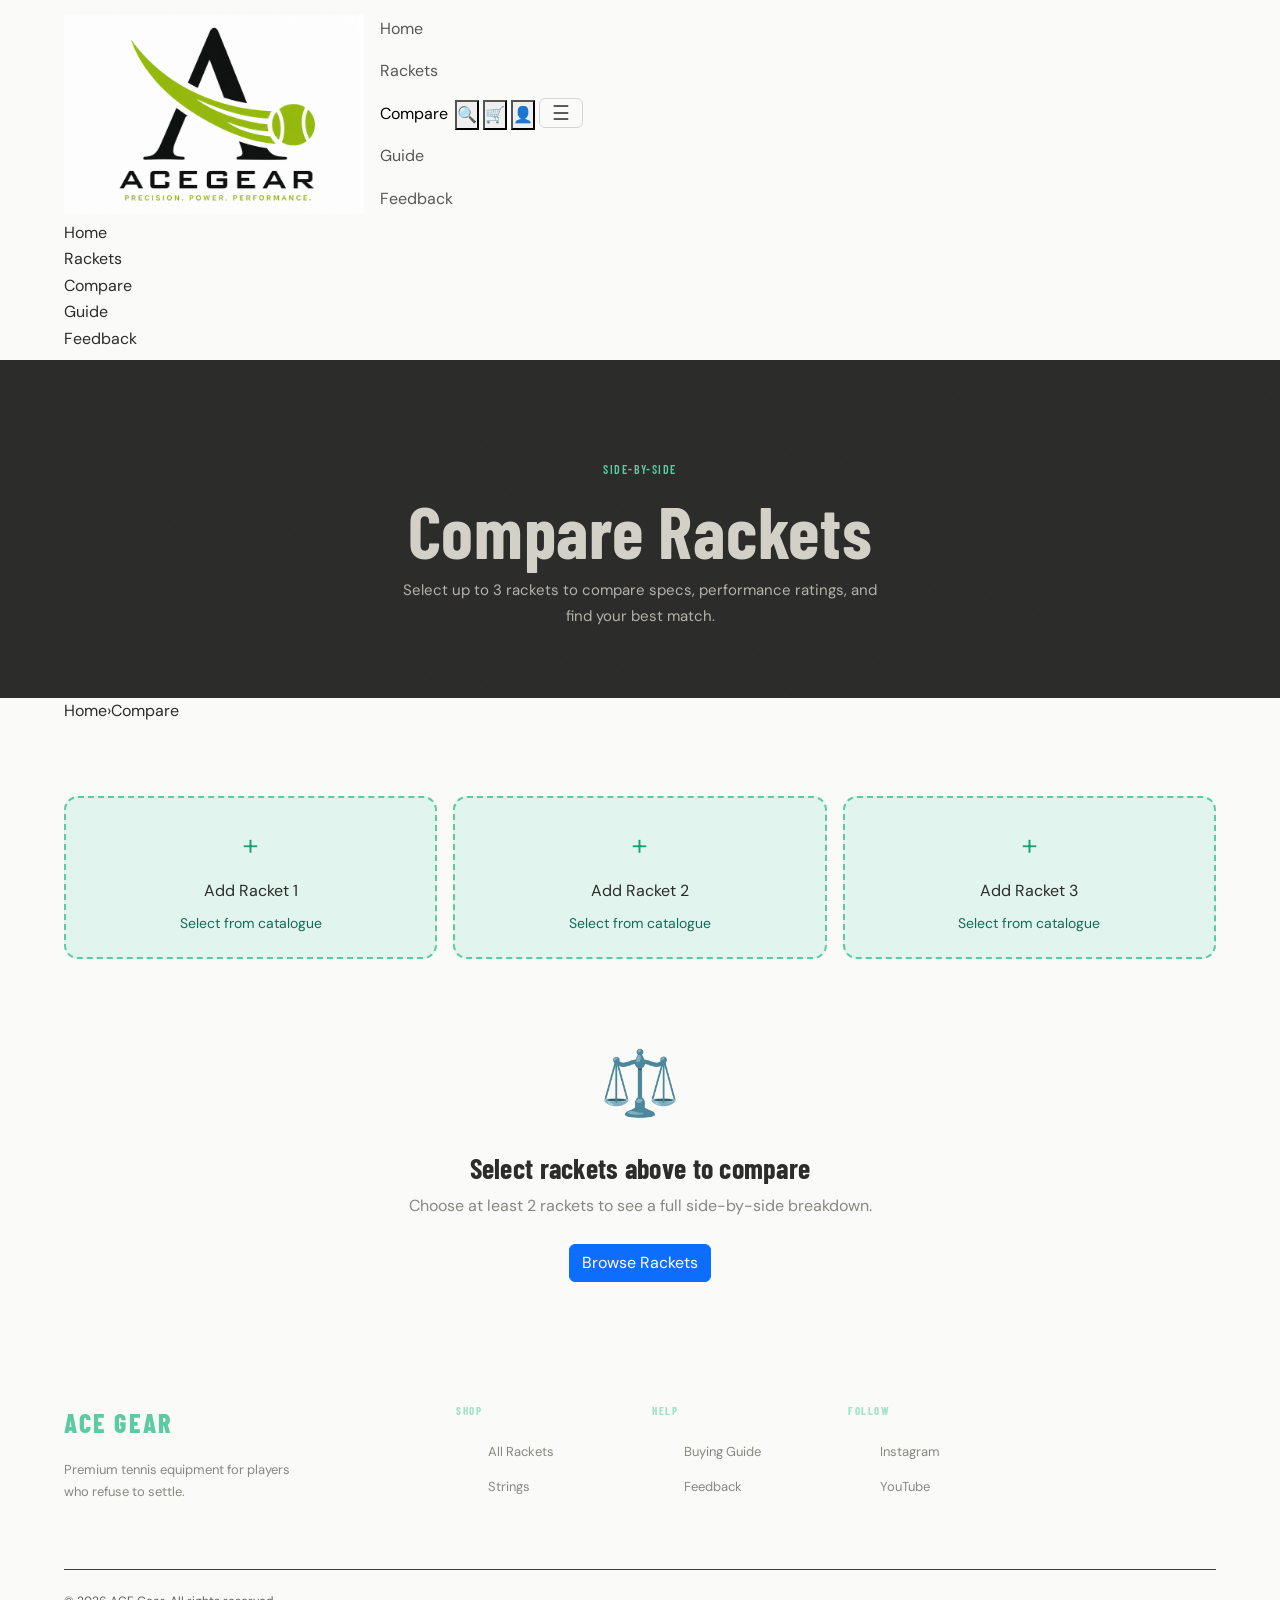
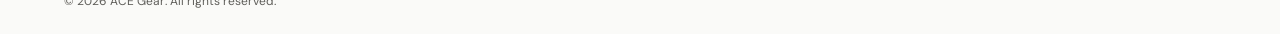
==== commit e090dc2d: "Update compare.html" ====
--- a/compare.html
+++ b/compare.html
@@ -10,7 +10,8 @@
 <body>
   <nav class="navbar">
     <div class="container">
-      <a class="navbar-brand" href="index.html">ACE<span> GEAR</span></a>
+     <a class="navbar-brand" href="index.html"><img src="logo.png" alt="ACE Gear logo" width="300" style="object-fit:contain;"></a>
+      <div class="nav-main" role="menubar">
       <div class="navbar-nav">
         <a class="nav-link" href="index.html">Home</a>
         <a class="nav-link" href="rackets.html">Rackets</a>
--- a/style.css
+++ b/style.css
@@ -129,7 +129,7 @@
 .page-hero{background:var(--charcoal);padding:100px 0 52px;position:relative;overflow:hidden}
 .page-hero::before{content:'';position:absolute;inset:0;background:repeating-linear-gradient(-52deg,transparent 0,transparent 48px,rgba(29,158,117,.03) 48px,rgba(29,158,117,.03) 49px)}
 .page-hero .container{position:relative;z-index:1}
-.page-hero h1{color:var(--cream);margin-bottom:8px}.page-hero p{color:var(--silver);font-size:15px;max-width:560px}
+.page-hero h1{color:var(--light);margin-bottom:8px}.page-hero p{color:var(--silver);font-size:15px;max-width:560px}
 
 /* Breadcrumb */
 .ace-breadcrumb{background:var(--cream);padding:10px 0;font-size:12px;color:var(--muted)}
@@ -165,13 +165,13 @@
 .compare-slot:hover{background:#c2e8d8}
 .compare-slot.filled{background:var(--white);border-style:solid;cursor:default;align-items:stretch}
 .compare-slot-plus{font-size:30px;color:var(--teal);font-weight:300}
-.compare-slot-label{font-size:13px;font-weight:500;color:var(--teal-dark)}.compare-slot-hint{font-size:11px;color:var(--teal)}
+.compare-slot-label{font-size:13px;font-weight:500;color:var(--teal-light)}.compare-slot-hint{font-size:11px;color:var(--teal)}
 .compare-table{width:100%;border-collapse:collapse}
 .compare-table th{background:var(--charcoal);color:var(--teal-pale);font-family:var(--font-display);font-weight:700;font-size:13px;padding:13px 16px;text-align:center;letter-spacing:.04em}
 .compare-table th:first-child{text-align:left}
 .compare-table td{padding:12px 16px;border-bottom:1px solid var(--light);text-align:center;color:var(--charcoal-3);font-size:13px}
 .compare-table td:first-child{text-align:left;font-size:11px;color:var(--muted);font-weight:600;text-transform:uppercase;letter-spacing:.06em}
-.compare-table tr:nth-child(even) td{background:var(--cream)}
+.compare-table tr:nth-child(even) td{background:var(--light)}
 .compare-winner{color:var(--teal-dark);font-weight:700}
 .recommend-box{background:var(--teal-bg);border:2px solid var(--teal);border-radius:var(--radius-lg);padding:22px 26px;display:flex;align-items:center;gap:18px}
 .recommend-icon{width:52px;height:52px;border-radius:50%;background:var(--teal);color:var(--white);display:flex;align-items:center;justify-content:center;font-size:24px;flex-shrink:0}
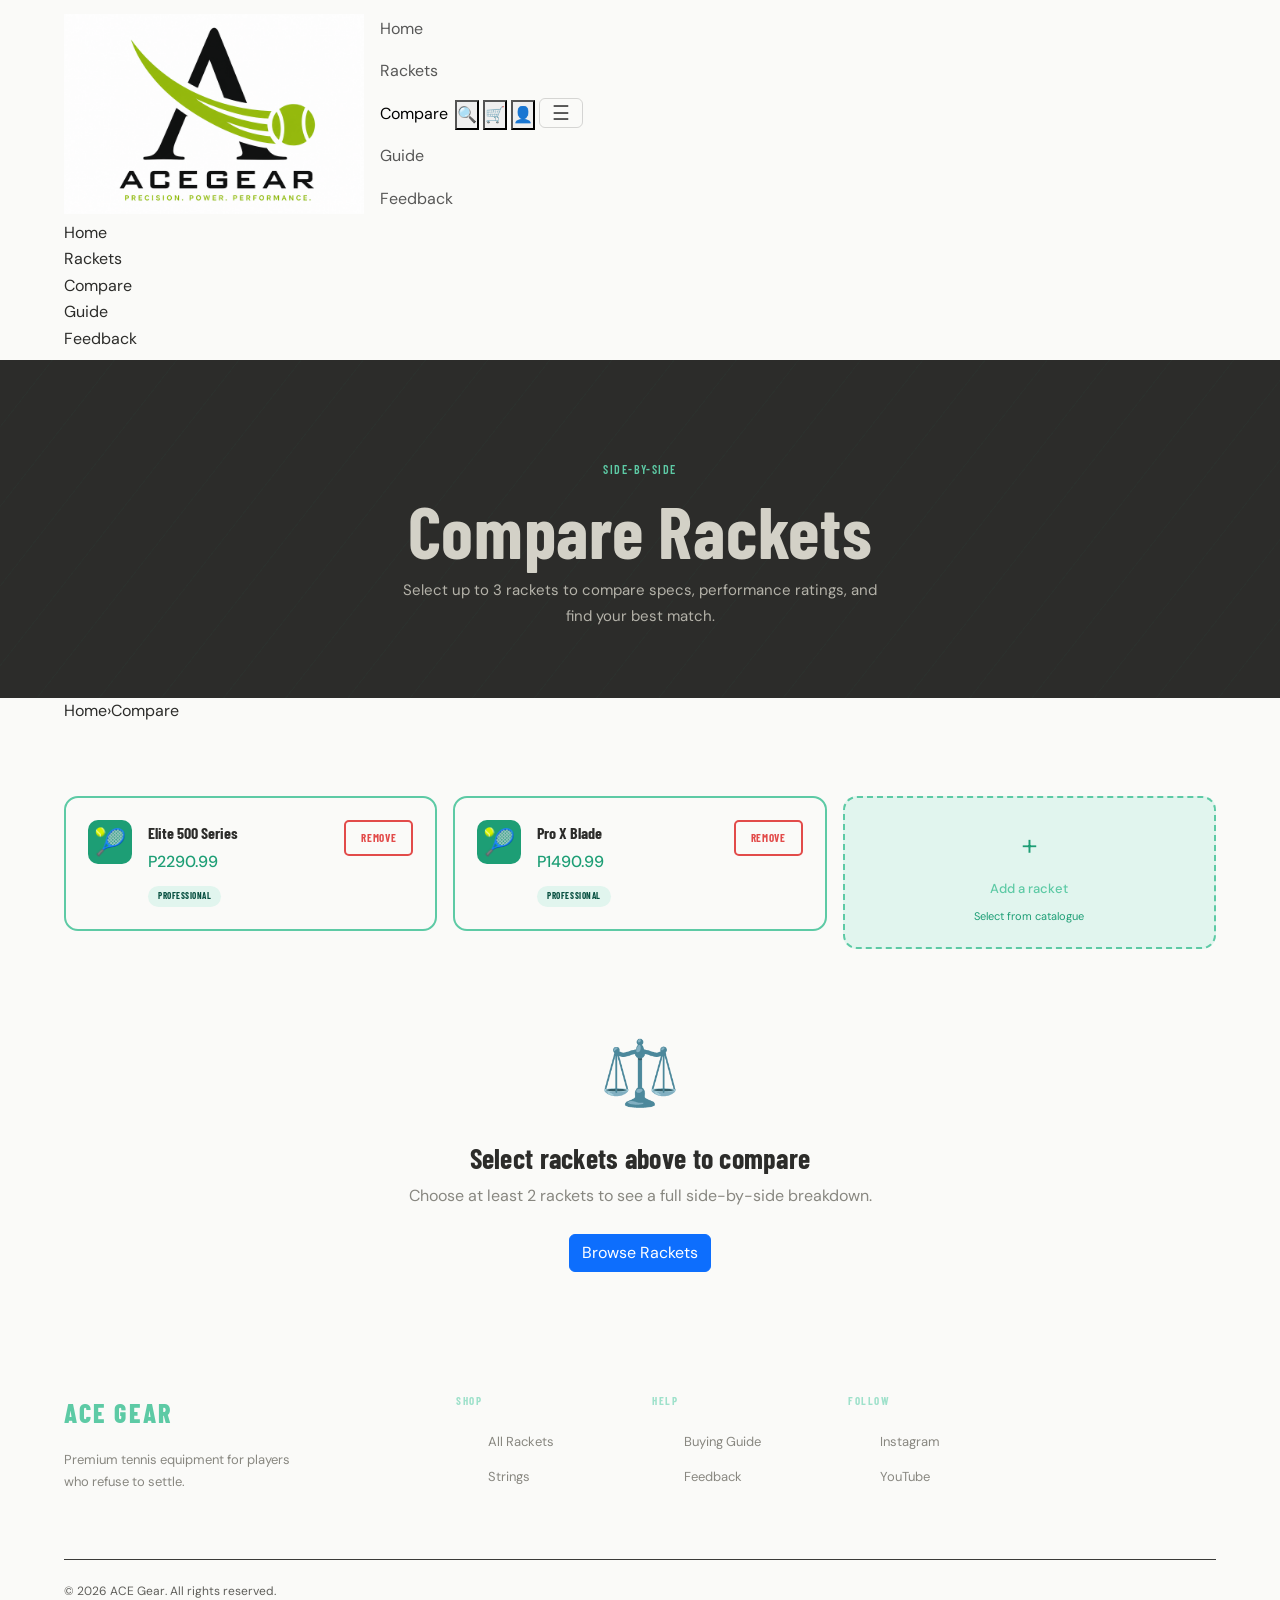
==== commit fb743d31: "Update compare.html" ====
--- a/compare.html
+++ b/compare.html
@@ -140,7 +140,7 @@
   </footer>
 
   <script src="https://cdn.jsdelivr.net/npm/bootstrap@5.3.3/dist/js/bootstrap.bundle.min.js"></script>
-  <script src="js/main.js"></script>
+  <script src="main.js"></script>
   <script>
     const RACKETS = [
       { name:'Elite 500 Series', price:'P2290.99', emoji:'🎾', specs:{ Weight:'285g', Pattern:'18×20', 'Head Size':'98 sq in', Material:'HM Graphite', Balance:'Head-light', 'Power (1-10)':'7/10', 'Control (1-10)':'9/10', Price:'P2290.99' }},
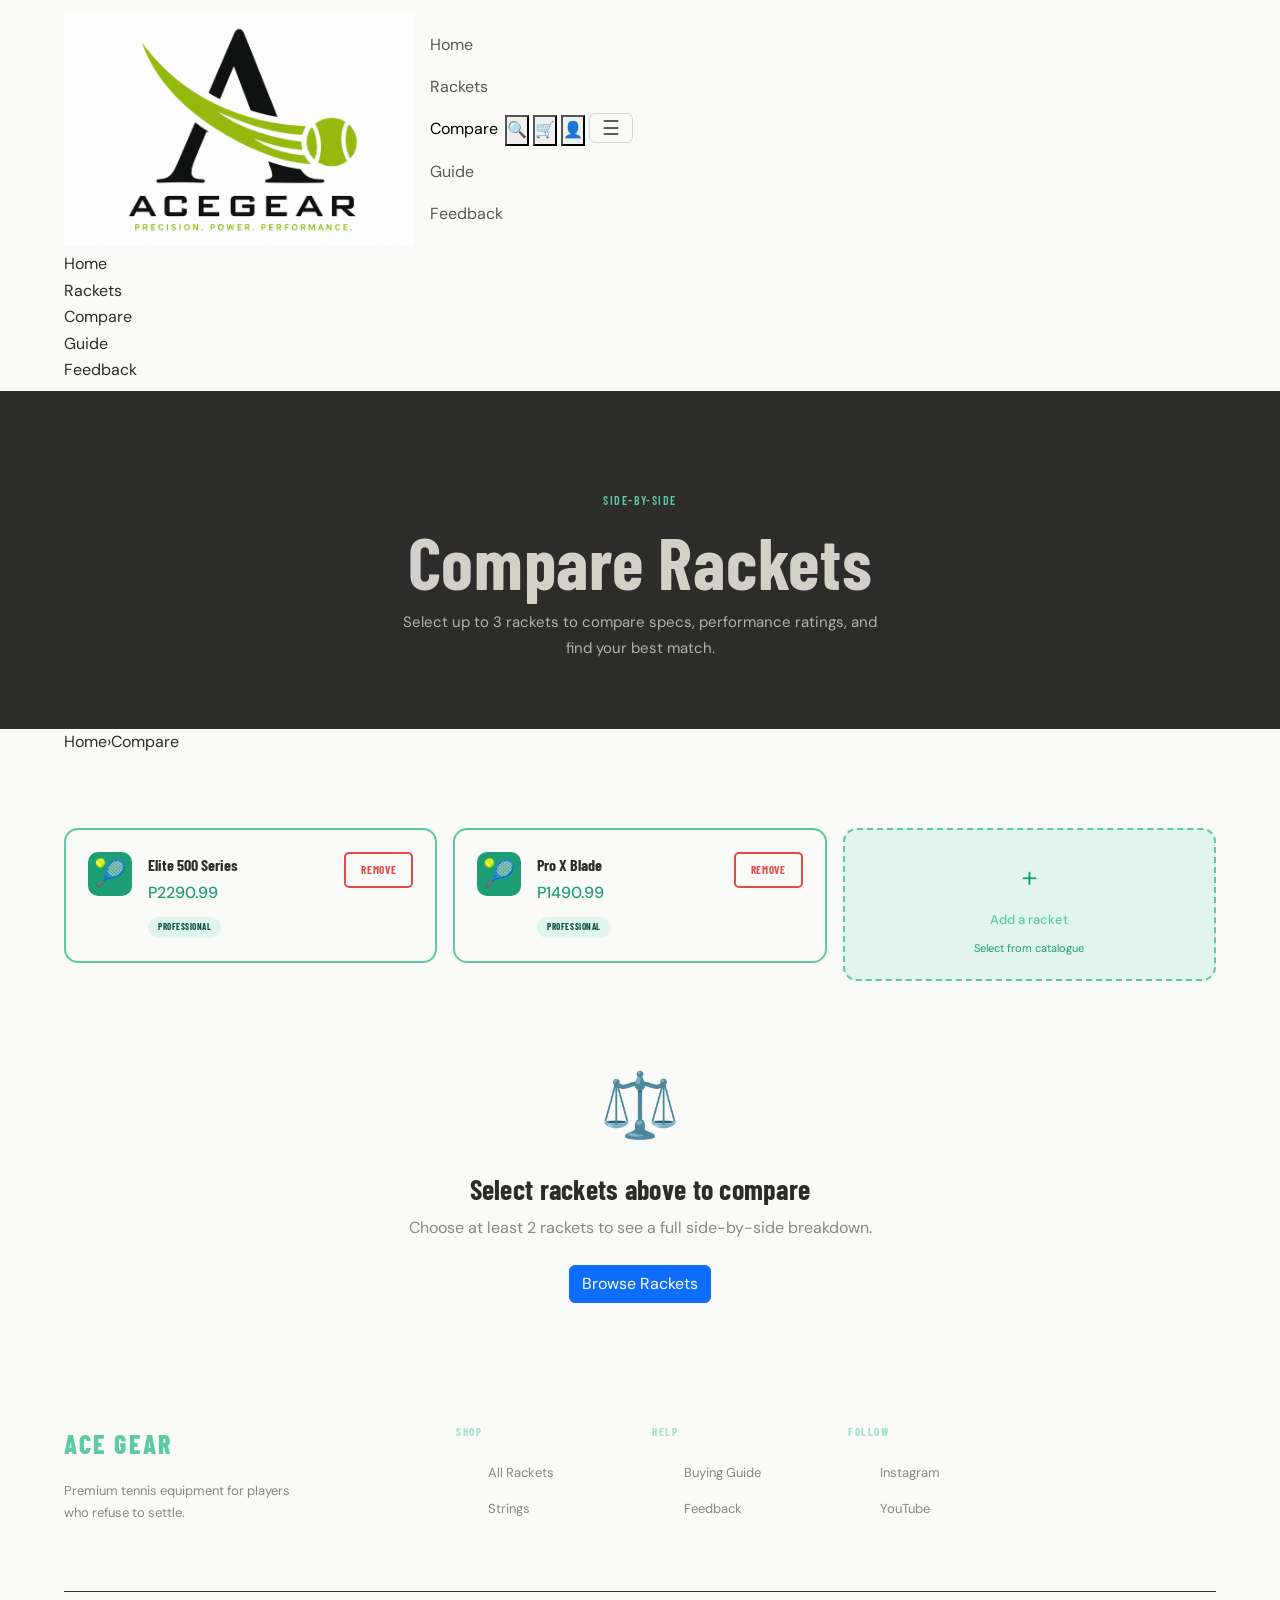
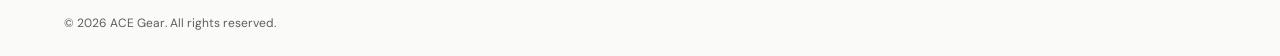
==== commit 0f4474ea: "Update compare.html" ====
--- a/compare.html
+++ b/compare.html
@@ -10,7 +10,7 @@
 <body>
   <nav class="navbar">
     <div class="container">
-     <a class="navbar-brand" href="index.html"><img src="logo.png" alt="ACE Gear logo" width="300" style="object-fit:contain;"></a>
+     <a class="navbar-brand" href="index.html"><img src="logo.png" alt="ACE Gear logo" width="350" style="object-fit:contain;"></a>
       <div class="nav-main" role="menubar">
       <div class="navbar-nav">
         <a class="nav-link" href="index.html">Home</a>
@@ -165,7 +165,7 @@
         const btn = document.createElement('button');
         btn.className = 'list-group-item list-group-item-action d-flex align-items-center gap-3';
         btn.style.cssText='font-size:13px;padding:10px 14px;border:none;border-bottom:1px solid var(--light);';
-        btn.innerHTML=`<span style="font-size:20px;">${r.emoji}</span><span style="flex:1;">${r.name}</span><span style="color:var(--teal);font-weight:500;">${r.price}</span>`;
+        btn.innerHTML=`<span style="font-size:20px;">P{r.emoji}</span><span style="flex:1;">P{r.name}</span><span style="color:var(--teal);font-weight:500;">P{r.price}</span>`;
         btn.onclick = () => { selected[activeSlot]=r; renderSlots(); renderTable(); document.getElementById('compareModal').style.display='none'; };
         list.appendChild(btn);
       });
@@ -177,12 +177,12 @@
         const r = selected[i];
         if(r) {
           slot.style.cssText='border:2px solid var(--teal);background:var(--white);border-radius:var(--radius-lg);padding:16px;cursor:default;display:flex;';
-          slot.innerHTML=`<div class="d-flex align-items-center gap-3 w-100"><span style="font-size:28px;">${r.emoji}</span><div style="flex:1;"><div style="font-size:13px;font-weight:500;color:var(--charcoal);">${r.name}</div><div style="font-size:15px;color:var(--teal);font-weight:500;">${r.price}</div></div><button onclick="clearSlot(${i},event)" style="background:none;border:1px solid var(--red);color:var(--red);padding:3px 10px;border-radius:4px;font-size:11px;cursor:pointer;">Remove</button></div>`;
+          slot.innerHTML=`<div class="d-flex align-items-center gap-3 w-100"><span style="font-size:28px;">P{r.emoji}</span><div style="flex:1;"><div style="font-size:13px;font-weight:500;color:var(--charcoal);">${r.name}</div><div style="font-size:15px;color:var(--teal);font-weight:500;">${r.price}</div></div><button onclick="clearSlot(${i},event)" style="background:none;border:1px solid var(--red);color:var(--red);padding:3px 10px;border-radius:4px;font-size:11px;cursor:pointer;">Remove</button></div>`;
           slot.onclick = null;
         } else {
           slot.className='compare-slot';
           slot.style.cssText='';
-          slot.innerHTML=`<div class="compare-slot-plus">+</div><div class="compare-slot-text">Add Racket ${i+1}</div><small style="color:var(--teal-dark);">Select from catalogue</small>`;
+          slot.innerHTML=`<div class="compare-slot-plus">+</div><div class="compare-slot-text">Add Racket P{i+1}</div><small style="color:var(--teal-dark);">Select from catalogue</small>`;
           slot.onclick = () => openModal(i);
         }
       });
@@ -207,7 +207,7 @@
       tbody.innerHTML='';
       attrs.forEach(attr => {
         const tr = document.createElement('tr');
-        let cells=`<td>${attr}</td>`;
+        let cells=`<td>P{attr}</td>`;
         selected.forEach(r => { cells+=`<td>${r?r.specs[attr]:'—'}</td>`; });
         tr.innerHTML=cells; tbody.appendChild(tr);
       });
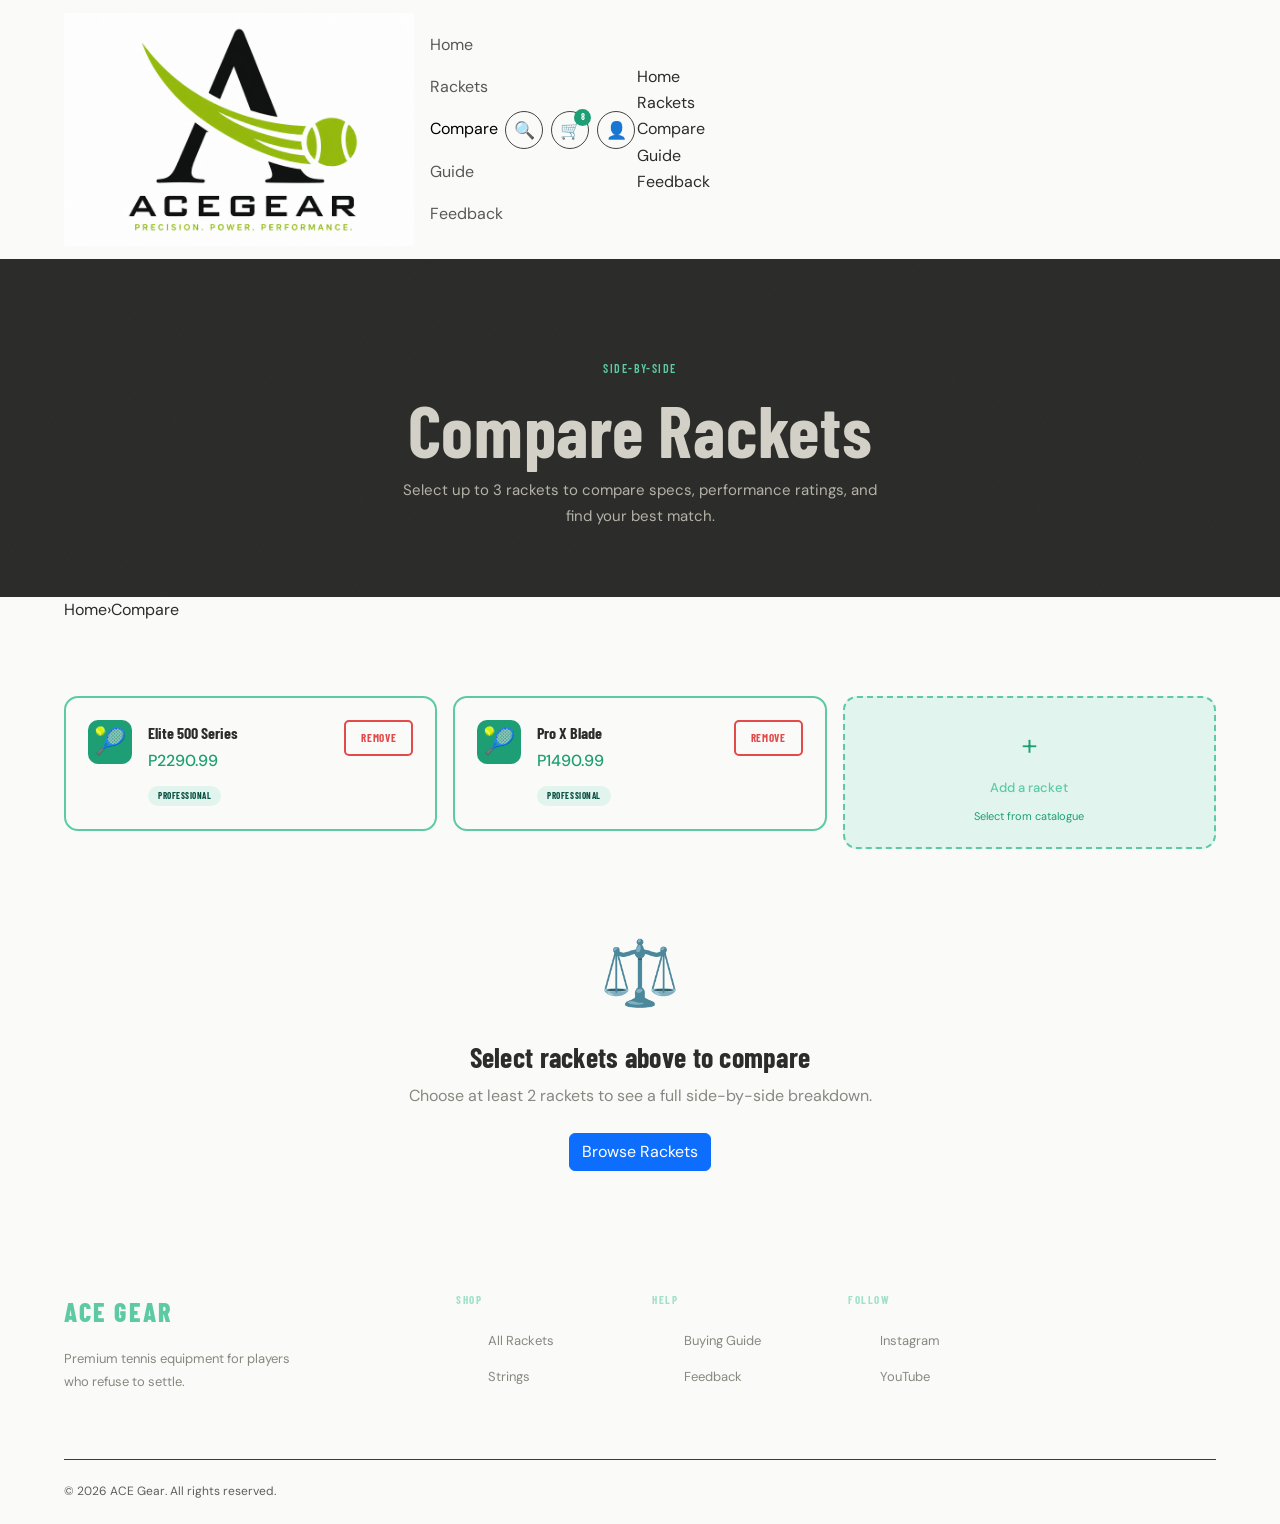
==== commit 0913d9a6: "Update compare.html" ====
--- a/compare.html
+++ b/compare.html
@@ -18,14 +18,15 @@
         <a class="nav-link active" href="compare.html">Compare</a>
         <a class="nav-link" href="guide.html">Guide</a>
         <a class="nav-link" href="feedback.html">Feedback</a>
-      </div>
-      <div class="navbar-actions">
-        <button class="nav-icon-btn">&#128269;</button>
-        <button class="nav-icon-btn cart-badge">&#128722;</button>
-        <button class="nav-icon-btn">&#128100;</button>
-        <button class="navbar-toggler">&#9776;</button>
-      </div>
-    </div>
+     </div>
+      <div class="nav-actions">
+        <button class="nav-icon" aria-label="Search">&#128269;</button>
+        <button class="nav-icon" aria-label="Shopping cart">
+          &#128722;<span class="cart-dot">8</span>
+        </button>
+        <button class="nav-icon" aria-label="Account">&#128100;</button>
+        <button class="nav-toggler" aria-label="Toggle navigation" aria-expanded="false">&#9776;</button>
+      </div>
     <div class="navbar-collapse">
       <a class="nav-link" href="index.html">Home</a>
       <a class="nav-link" href="rackets.html">Rackets</a>
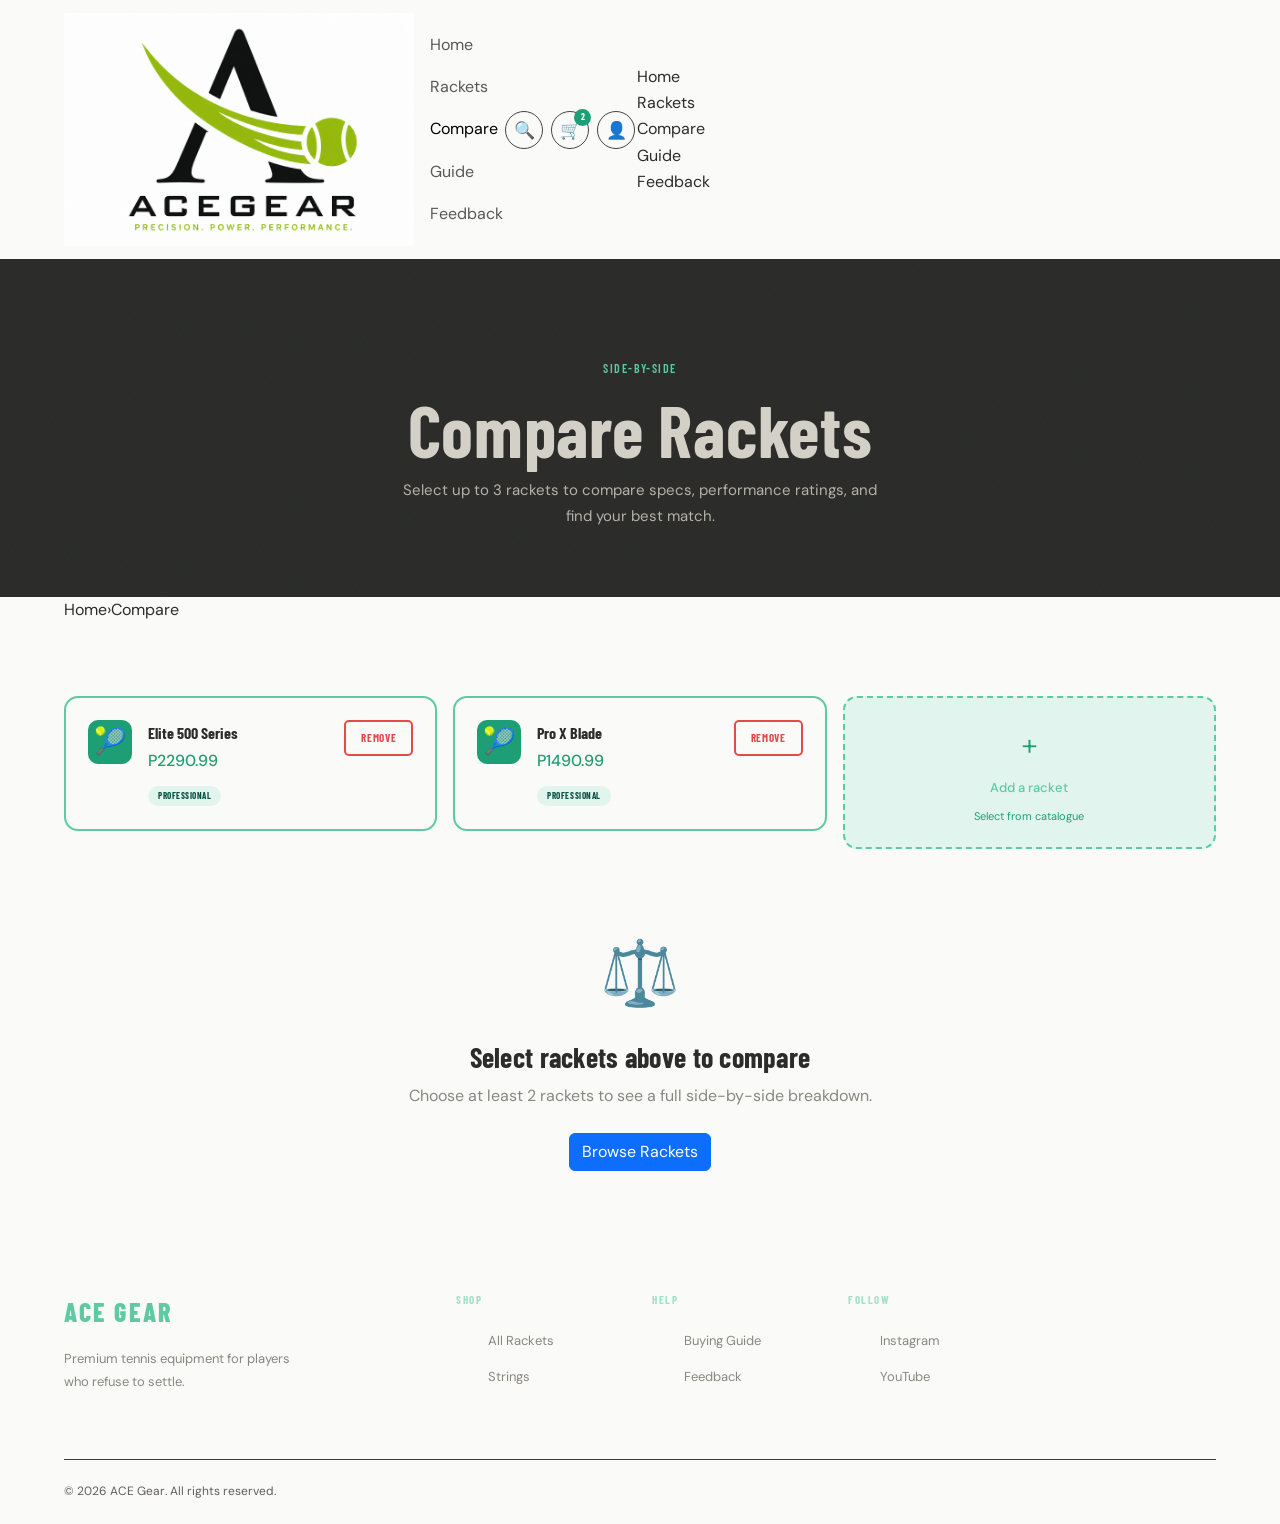
==== commit 22f7496b: "Update compare.html" ====
--- a/compare.html
+++ b/compare.html
@@ -22,7 +22,7 @@
       <div class="nav-actions">
         <button class="nav-icon" aria-label="Search">&#128269;</button>
         <button class="nav-icon" aria-label="Shopping cart">
-          &#128722;<span class="cart-dot">8</span>
+          &#128722;<span class="cart-dot">2</span>
         </button>
         <button class="nav-icon" aria-label="Account">&#128100;</button>
         <button class="nav-toggler" aria-label="Toggle navigation" aria-expanded="false">&#9776;</button>
